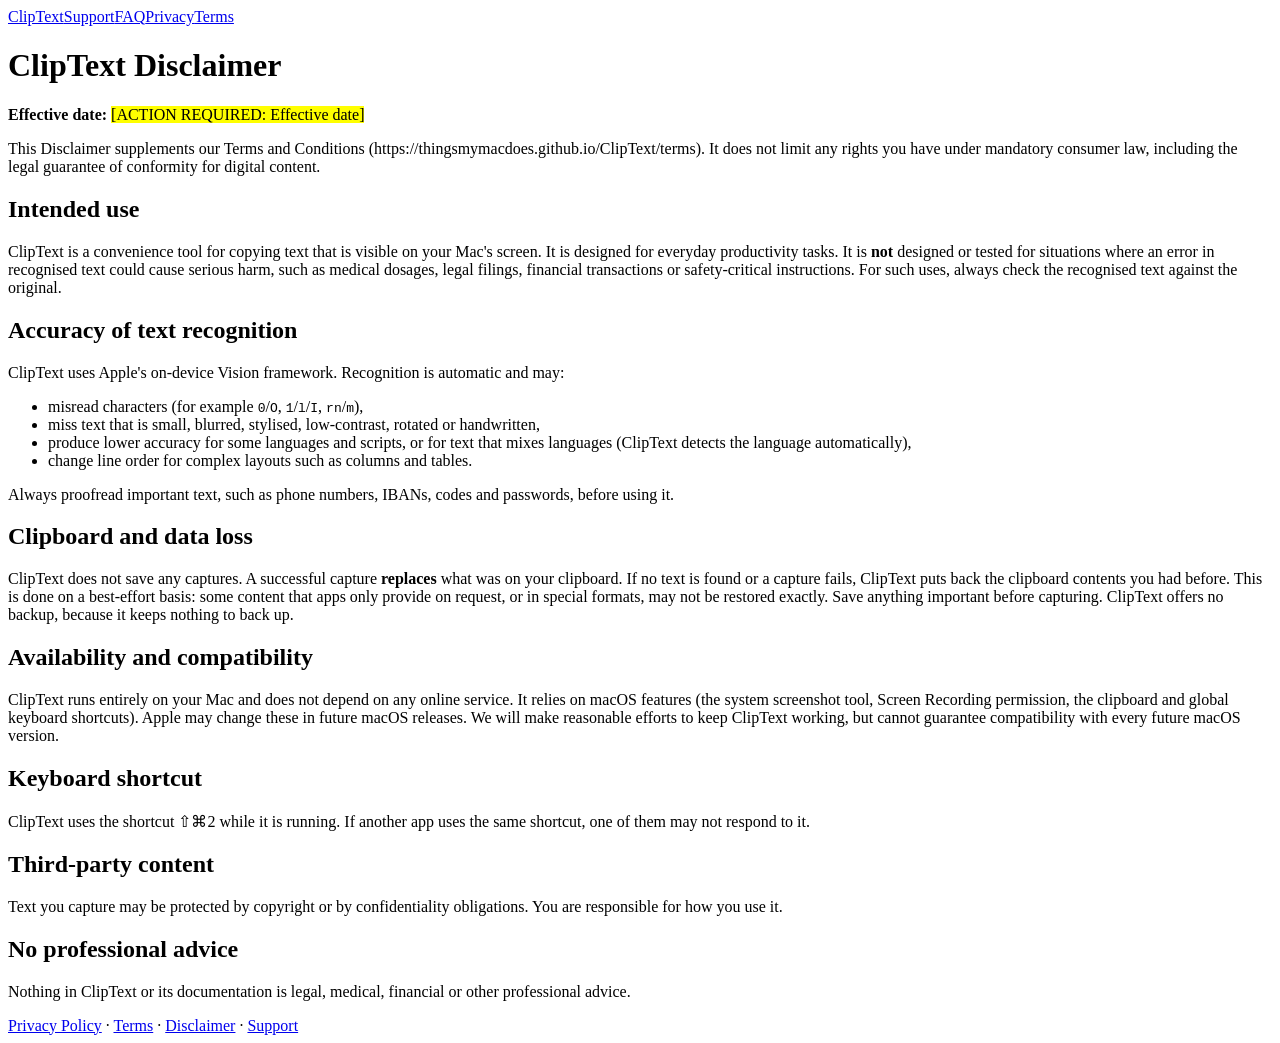
==== disclaimer/index.html @ e0ff0ab5 "Add files via upload" ====
<!DOCTYPE html>
<html lang="en">
<head>
<meta charset="utf-8">
<meta name="viewport" content="width=device-width, initial-scale=1">
<title>Disclaimer — ClipText</title>
<link rel="stylesheet" href="/ClipText/style.css">
</head>
<body>
<header><nav aria-label="Main"><a href="/ClipText/">ClipText</a><a href="/ClipText/support/">Support</a><a href="/ClipText/faq/">FAQ</a><a href="/ClipText/privacy/">Privacy</a><a href="/ClipText/terms/">Terms</a></nav></header>
<main>
<h1 id="cliptext-disclaimer">ClipText Disclaimer</h1>
<p><strong>Effective date:</strong> <mark>[ACTION REQUIRED: Effective date]</mark></p>
<p>This Disclaimer supplements our Terms and Conditions (https://thingsmymacdoes.github.io/ClipText/terms). It does not limit any rights you have under mandatory consumer law, including the legal guarantee of conformity for digital content.</p>
<h2 id="intended-use">Intended use</h2>
<p>ClipText is a convenience tool for copying text that is visible on your Mac's screen. It is designed for everyday productivity tasks. It is <strong>not</strong> designed or tested for situations where an error in recognised text could cause serious harm, such as medical dosages, legal filings, financial transactions or safety-critical instructions. For such uses, always check the recognised text against the original.</p>
<h2 id="accuracy-of-text-recognition">Accuracy of text recognition</h2>
<p>ClipText uses Apple's on-device Vision framework. Recognition is automatic and may:</p>
<ul><li>misread characters (for example <code>0</code>/<code>O</code>, <code>1</code>/<code>l</code>/<code>I</code>, <code>rn</code>/<code>m</code>),</li><li>miss text that is small, blurred, stylised, low-contrast, rotated or handwritten,</li><li>produce lower accuracy for some languages and scripts, or for text that mixes languages (ClipText detects the language automatically),</li><li>change line order for complex layouts such as columns and tables.</li></ul>
<p>Always proofread important text, such as phone numbers, IBANs, codes and passwords, before using it.</p>
<h2 id="clipboard-and-data-loss">Clipboard and data loss</h2>
<p>ClipText does not save any captures. A successful capture <strong>replaces</strong> what was on your clipboard. If no text is found or a capture fails, ClipText puts back the clipboard contents you had before. This is done on a best-effort basis: some content that apps only provide on request, or in special formats, may not be restored exactly. Save anything important before capturing. ClipText offers no backup, because it keeps nothing to back up.</p>
<h2 id="availability-and-compatibility">Availability and compatibility</h2>
<p>ClipText runs entirely on your Mac and does not depend on any online service. It relies on macOS features (the system screenshot tool, Screen Recording permission, the clipboard and global keyboard shortcuts). Apple may change these in future macOS releases. We will make reasonable efforts to keep ClipText working, but cannot guarantee compatibility with every future macOS version.</p>
<h2 id="keyboard-shortcut">Keyboard shortcut</h2>
<p>ClipText uses the shortcut ⇧⌘2 while it is running. If another app uses the same shortcut, one of them may not respond to it.</p>
<h2 id="third-party-content">Third-party content</h2>
<p>Text you capture may be protected by copyright or by confidentiality obligations. You are responsible for how you use it.</p>
<h2 id="no-professional-advice">No professional advice</h2>
<p>Nothing in ClipText or its documentation is legal, medical, financial or other professional advice.</p>
</main>
<footer>
<nav aria-label="Legal"><a href="/ClipText/privacy/">Privacy Policy</a> · <a href="/ClipText/terms/">Terms</a> · <a href="/ClipText/disclaimer/">Disclaimer</a> · <a href="/ClipText/support/">Support</a></nav>
</footer>
</body>
</html>
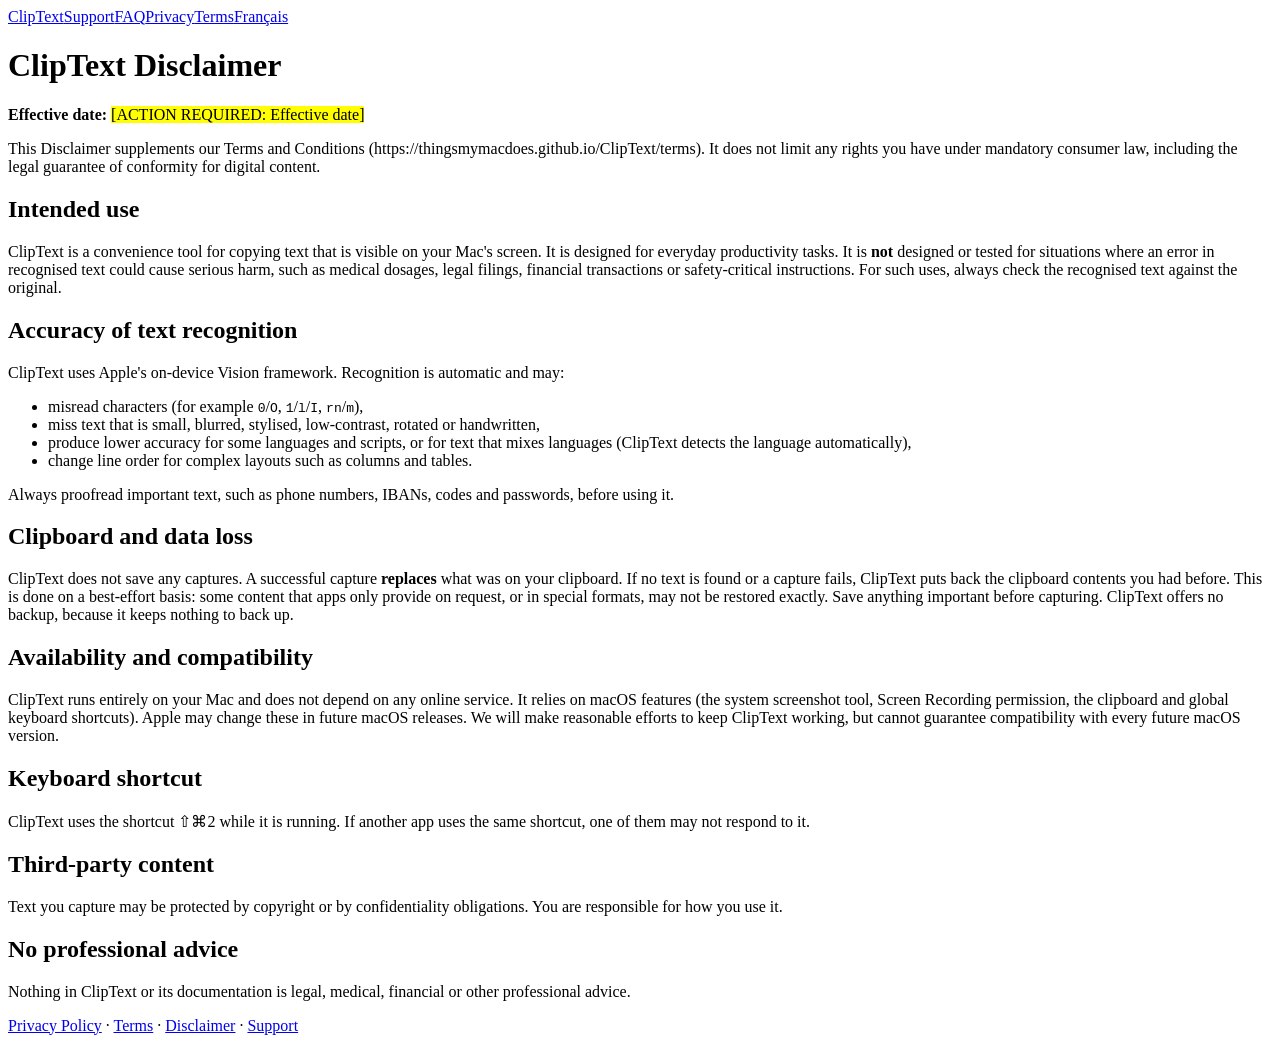
==== commit 31998d63: "Add files via upload" ====
--- a/disclaimer/index.html
+++ b/disclaimer/index.html
@@ -7,7 +7,7 @@
 <link rel="stylesheet" href="/ClipText/style.css">
 </head>
 <body>
-<header><nav aria-label="Main"><a href="/ClipText/">ClipText</a><a href="/ClipText/support/">Support</a><a href="/ClipText/faq/">FAQ</a><a href="/ClipText/privacy/">Privacy</a><a href="/ClipText/terms/">Terms</a></nav></header>
+<header><nav aria-label="Main"><a href="/ClipText/">ClipText</a><a href="/ClipText/support/">Support</a><a href="/ClipText/faq/">FAQ</a><a href="/ClipText/privacy/">Privacy</a><a href="/ClipText/terms/">Terms</a><a href="/ClipText/fr/disclaimer/" hreflang="fr" lang="fr">Français</a></nav></header>
 <main>
 <h1 id="cliptext-disclaimer">ClipText Disclaimer</h1>
 <p><strong>Effective date:</strong> <mark>[ACTION REQUIRED: Effective date]</mark></p>
